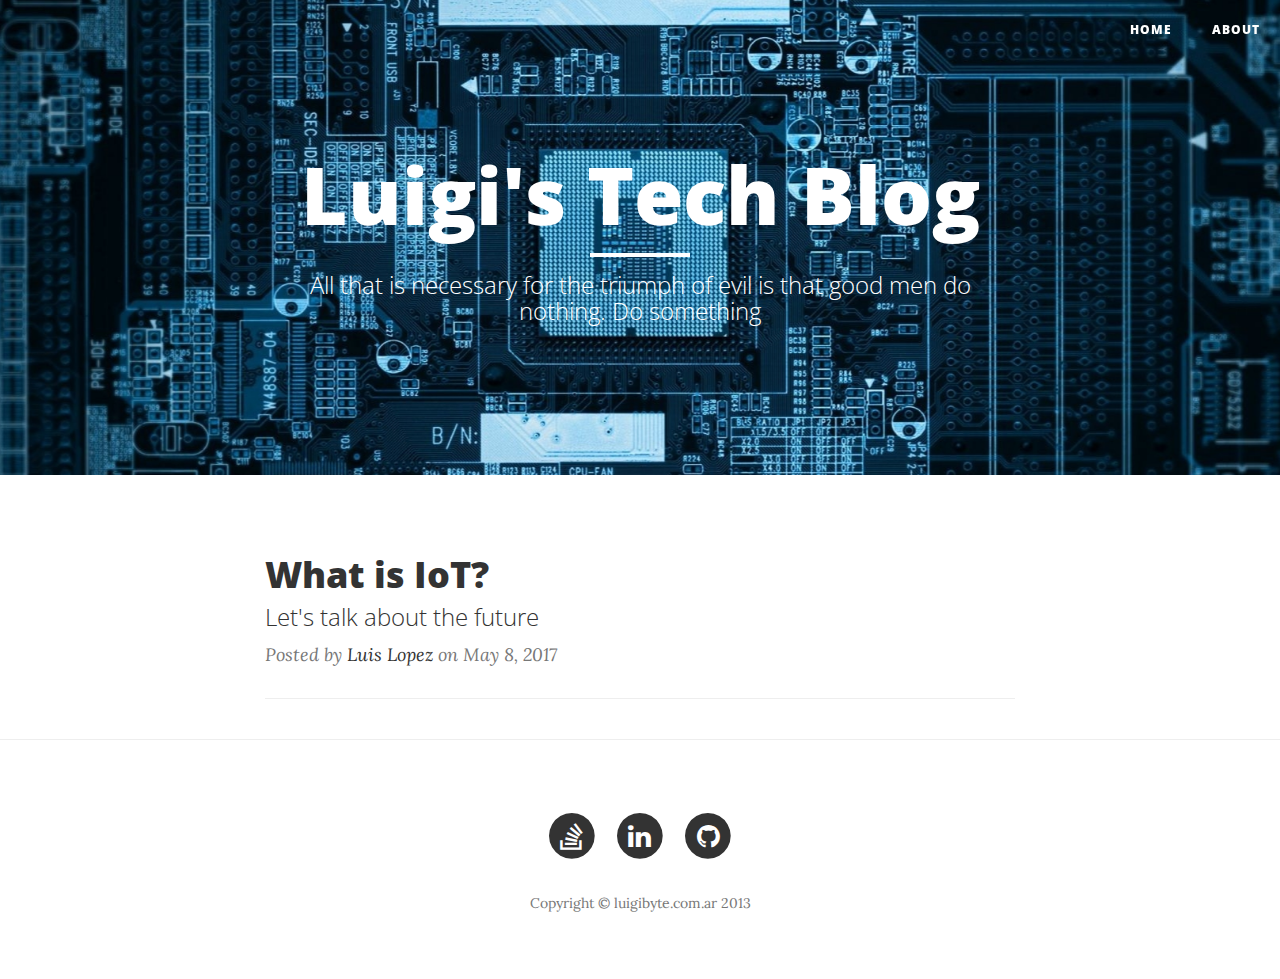
==== index.html @ 179799bd "first commit" ====
<!DOCTYPE html>
<html lang="en">
  <head>
    <meta charset="utf-8">
    <meta http-equiv="X-UA-Compatible" content="IE=edge">
    <meta name="viewport" content="width=device-width, initial-scale=1">
    <meta name="description" content="I’m Luis, a software developer focused on the open source.
">
    <meta name="author" content="Luis Lopez">

    <title>Luigi's Tech Blog</title>

    <!-- Bootstrap Core CSS -->
    <link href="/assets/css/bootstrap.min.css" rel="stylesheet">

    <!-- Theme CSS -->
    <link href="/assets/css/clean-blog.min.css" rel="stylesheet">
    <link rel="shortcut icon" href="/assets/img/favicon.jpg" />

    <!-- Custom Fonts -->
    <link href="/assets/css/font-awesome.min.css" rel="stylesheet" type="text/css">
    <link href='https://fonts.googleapis.com/css?family=Lora:400,700,400italic,700italic' rel='stylesheet' type='text/css'>
    <link href='https://fonts.googleapis.com/css?family=Open+Sans:300italic,400italic,600italic,700italic,800italic,400,300,600,700,800' rel='stylesheet' type='text/css'>

    <!-- HTML5 Shim and Respond.js IE8 support of HTML5 elements and media queries -->
    <!-- WARNING: Respond.js doesn't work if you view the page via file:// -->
    <!--[if lt IE 9]>
      <script src="https://oss.maxcdn.com/libs/html5shiv/3.7.0/html5shiv.js"></script>
      <script src="https://oss.maxcdn.com/libs/respond.js/1.4.2/respond.min.js"></script>
    <![endif]-->

  </head>

  <body>
    <!-- Navigation -->
<nav class="navbar navbar-default navbar-custom navbar-fixed-top">
  <div class="container-fluid">
    <!-- Brand and toggle get grouped for better mobile display -->
    <div class="navbar-header page-scroll">
      <button type="button" class="navbar-toggle" data-toggle="collapse" data-target="#bs-example-navbar-collapse-1">
        <span class="sr-only">Toggle navigation</span>
        Menu <i class="fa fa-bars"></i>
      </button>
    </div>

    <!-- Collect the nav links, forms, and other content for toggling -->
    <div class="collapse navbar-collapse" id="bs-example-navbar-collapse-1">
      <ul class="nav navbar-nav navbar-right">
        <li>
          <a href="/">Home</a>
        </li>
        <li>
          <a href="/about">About</a>
        </li>
      </ul>
    </div>
    <!-- /.navbar-collapse -->
  </div>
  <!-- /.container -->
</nav>

<!-- Page Header -->
<!-- Set your background image for this header on the line below. -->
<header class="intro-header" style="background-image: url('assets/img/home-bg.jpg')">
  <div class="container">
    <div class="row">
      <div class="col-lg-8 col-lg-offset-2 col-md-10 col-md-offset-1">
        <div class="site-heading">
          <h1>Luigi's Tech Blog</h1>
          <hr class="small">
          <span class="subheading">
            All that is necessary for the triumph of evil is that good men do nothing. Do something
          </span>
        </div>
      </div>
    </div>
  </div>
</header>



<!-- Main Content -->
<div class="container">
  <div class="row">
    <div class="col-lg-8 col-lg-offset-2 col-md-10 col-md-offset-1">
      
        <div class="post-preview">
  <a href="/iot/2017/05/08/what-is-iot.html">
    <h2 class="post-title">What is IoT?</h2>
    <h3 class="post-subtitle">Let's talk about the future</h3>
  </a>
  <p class="post-meta">Posted by <a href="/about">Luis Lopez</a> on May 8, 2017</p>
</div>


        <hr>
      
    </div>
  </div>
</div>

<hr>
<!-- Footer -->
<footer>
  <div class="container">
    <div class="row">
      <div class="col-lg-8 col-lg-offset-2 col-md-10 col-md-offset-1">
        <ul class="list-inline text-center">
          <li>
            <a href="http://stackoverflow.com/users/710526/luis-lopez" target="blank">
              <span class="fa-stack fa-lg">
                <i class="fa fa-circle fa-stack-2x"></i>
                <i class="fa fa-stack-overflow fa-stack-1x fa-inverse"></i>
              </span>
            </a>
          </li>
          <li>
            <a href="https://www.linkedin.com/in/luis-lopez-123b642b" target="blank">
              <span class="fa-stack fa-lg">
                <i class="fa fa-circle fa-stack-2x"></i>
                <i class="fa fa-linkedin fa-stack-1x fa-inverse"></i>
              </span>
            </a>
          </li>
          <li>
            <a href="https://github.com/llopez" target="blank">
              <span class="fa-stack fa-lg">
                <i class="fa fa-circle fa-stack-2x"></i>
                <i class="fa fa-github fa-stack-1x fa-inverse"></i>
              </span>
            </a>
          </li>
        </ul>
        <p class="copyright text-muted">Copyright &copy; luigibyte.com.ar 2013</p>
      </div>
    </div>
  </div>
</footer>





    <!-- jQuery -->
    <script src="/assets/js/jquery.min.js"></script>

    <!-- Bootstrap Core JavaScript -->
    <script src="/assets/js/bootstrap.min.js"></script>

    <!-- Contact Form JavaScript -->
    <script src="/assets/js/jqBootstrapValidation.js"></script>
    <script src="/assets/js/contact_me.js"></script>

    <!-- Theme JavaScript -->
    <script src="/assets/js/clean-blog.min.js"></script>

  </body>
</html>
---- assets/css/clean-blog.min.css ----
/*!
 * Start Bootstrap - Clean Blog v3.3.7+1 (http://startbootstrap.com/template-overviews/clean-blog)
 * Copyright 2013-2017 Start Bootstrap
 * Licensed under MIT (https://github.com/BlackrockDigital/startbootstrap/blob/gh-pages/LICENSE)
 */a,body{color:#333}.navbar-custom .nav li a,.navbar-custom .navbar-brand,h1,h2,h3,h4,h5,h6{font-weight:800}.caption,.intro-header .page-heading,.intro-header .site-heading,footer .copyright{text-align:center}body{font-family:Lora,'Times New Roman',serif;font-size:20px;-webkit-tap-highlight-color:#0085A1}.intro-header .page-heading .subheading,.intro-header .post-heading .subheading,.intro-header .site-heading .subheading,.navbar-custom,h1,h2,h3,h4,h5,h6{font-family:'Open Sans','Helvetica Neue',Helvetica,Arial,sans-serif}p{line-height:1.5;margin:30px 0}p a{text-decoration:underline}a:focus,a:hover{color:#0085A1}a img:focus,a img:hover{cursor:zoom-in}blockquote{color:#777;font-style:italic}hr.small{max-width:100px;margin:15px auto;border-width:4px;border-color:#fff}.navbar-custom{position:absolute;top:0;left:0;width:100%;z-index:3}.navbar-custom .navbar-header .navbar-toggle{color:#777;font-weight:800;text-transform:uppercase;font-size:12px}.navbar-custom .nav li a{text-transform:uppercase;font-size:12px;letter-spacing:1px}@media only screen and (min-width:768px){.navbar-custom{background:0 0;border-bottom:1px solid transparent}.navbar-custom .navbar-brand{color:#fff;padding:20px}.navbar-custom .navbar-brand:focus,.navbar-custom .navbar-brand:hover{color:rgba(255,255,255,.8)}.navbar-custom .nav li a{color:#fff;padding:20px}.navbar-custom .nav li a:focus,.navbar-custom .nav li a:hover{color:rgba(255,255,255,.8)}.navbar-custom .nav li ul.dropdown-menu a{color:#333}.navbar-custom .nav li ul.dropdown-menu a:focus,.navbar-custom .nav li ul.dropdown-menu a:hover{color:#0085A1}}@media only screen and (min-width:1170px){.navbar-custom{-webkit-transition:background-color .3s;-moz-transition:background-color .3s;transition:background-color .3s;-webkit-transform:translate3d(0,0,0);-moz-transform:translate3d(0,0,0);-ms-transform:translate3d(0,0,0);-o-transform:translate3d(0,0,0);transform:translate3d(0,0,0);-webkit-backface-visibility:hidden;backface-visibility:hidden}.navbar-custom.is-fixed{position:fixed;top:-61px;background-color:rgba(255,255,255,.9);border-bottom:1px solid #f2f2f2;-webkit-transition:-webkit-transform .3s;-moz-transition:-moz-transform .3s;transition:transform .3s}.navbar-custom.is-fixed .navbar-brand{color:#333}.navbar-custom.is-fixed .navbar-brand:focus,.navbar-custom.is-fixed .navbar-brand:hover{color:#0085A1}.navbar-custom.is-fixed .nav li a{color:#333}.navbar-custom.is-fixed .nav li a:focus,.navbar-custom.is-fixed .nav li a:hover{color:#0085A1}.navbar-custom.is-visible{-webkit-transform:translate3d(0,100%,0);-moz-transform:translate3d(0,100%,0);-ms-transform:translate3d(0,100%,0);-o-transform:translate3d(0,100%,0);transform:translate3d(0,100%,0)}}.intro-header{background:center center no-repeat;-webkit-background-size:cover;-moz-background-size:cover;background-size:cover;-o-background-size:cover;margin-bottom:50px}.intro-header .page-heading,.intro-header .post-heading,.intro-header .site-heading{padding:100px 0 50px;color:#fff}.intro-header .page-heading h1,.intro-header .site-heading h1{margin-top:0;font-size:50px}.intro-header .page-heading .subheading,.intro-header .site-heading .subheading{font-size:24px;line-height:1.1;display:block;font-weight:300;margin:10px 0 0}@media only screen and (min-width:768px){.intro-header .page-heading,.intro-header .post-heading,.intro-header .site-heading{padding:150px 0}.intro-header .page-heading h1,.intro-header .site-heading h1{font-size:80px}}.intro-header .post-heading h1{font-size:35px}.intro-header .post-heading .meta,.intro-header .post-heading .subheading{line-height:1.1;display:block}.intro-header .post-heading .subheading{font-size:24px;margin:10px 0 30px;font-weight:600}.intro-header .post-heading .meta{font-family:Lora,'Times New Roman',serif;font-style:italic;font-weight:300;font-size:20px}.intro-header .post-heading .meta a{color:#fff}@media only screen and (min-width:768px){.intro-header .post-heading h1{font-size:55px}.intro-header .post-heading .subheading{font-size:30px}}.post-preview>a{color:#333}.post-preview>a:focus,.post-preview>a:hover{text-decoration:none;color:#0085A1}.post-preview>a>.post-title{font-size:30px;margin-top:30px;margin-bottom:10px}.post-preview>a>.post-subtitle{margin:0 0 10px;font-weight:300}.post-preview>.post-meta{color:#777;font-size:18px;font-style:italic;margin-top:0}.post-preview>.post-meta>a{text-decoration:none;color:#333}.post-preview>.post-meta>a:focus,.post-preview>.post-meta>a:hover{color:#0085A1;text-decoration:underline}@media only screen and (min-width:768px){.post-preview>a>.post-title{font-size:36px}}.section-heading{font-size:36px;margin-top:60px;font-weight:700}.btn,.pager li>a,.pager li>span{font-family:'Open Sans','Helvetica Neue',Helvetica,Arial,sans-serif;text-transform:uppercase;font-weight:800;letter-spacing:1px}.caption{font-size:14px;padding:10px;font-style:italic;margin:0;display:block;border-bottom-right-radius:5px;border-bottom-left-radius:5px}footer{padding:50px 0 65px}footer .list-inline{margin:0;padding:0}footer .copyright{font-size:14px;margin-bottom:0}.floating-label-form-group{font-size:14px;position:relative;margin-bottom:0;padding-bottom:.5em;border-bottom:1px solid #eee}.floating-label-form-group input,.floating-label-form-group textarea{z-index:1;position:relative;padding-right:0;padding-left:0;border:none;border-radius:0;font-size:1.5em;background:0 0;box-shadow:none!important;resize:none}.floating-label-form-group label{display:block;z-index:0;position:relative;top:2em;margin:0;font-size:.85em;line-height:1.764705882em;vertical-align:middle;vertical-align:baseline;opacity:0;-webkit-transition:top .3s ease,opacity .3s ease;-moz-transition:top .3s ease,opacity .3s ease;-ms-transition:top .3s ease,opacity .3s ease;transition:top .3s ease,opacity .3s ease}.floating-label-form-group::not(:first-child){padding-left:14px;border-left:1px solid #eee}.floating-label-form-group-with-value label{top:0;opacity:1}.floating-label-form-group-with-focus label{color:#0085A1}form .row:first-child .floating-label-form-group{border-top:1px solid #eee}.btn{font-size:14px;border-radius:0;padding:15px 25px}.btn-lg{font-size:16px;padding:25px 35px}.btn-default:focus,.btn-default:hover{background-color:#0085A1;border:1px solid #0085A1;color:#fff}.pager{margin:20px 0 0}.pager li>a,.pager li>span{font-size:14px;padding:15px 25px;background-color:#fff;border-radius:0}.pager li>a:focus,.pager li>a:hover{color:#fff;background-color:#0085A1;border:1px solid #0085A1}.pager .disabled>a,.pager .disabled>a:focus,.pager .disabled>a:hover,.pager .disabled>span{color:#777;background-color:#333;cursor:not-allowed}::-moz-selection{color:#fff;text-shadow:none;background:#0085A1}::selection{color:#fff;text-shadow:none;background:#0085A1}img::selection{color:#fff;background:0 0}img::-moz-selection{color:#fff;background:0 0}
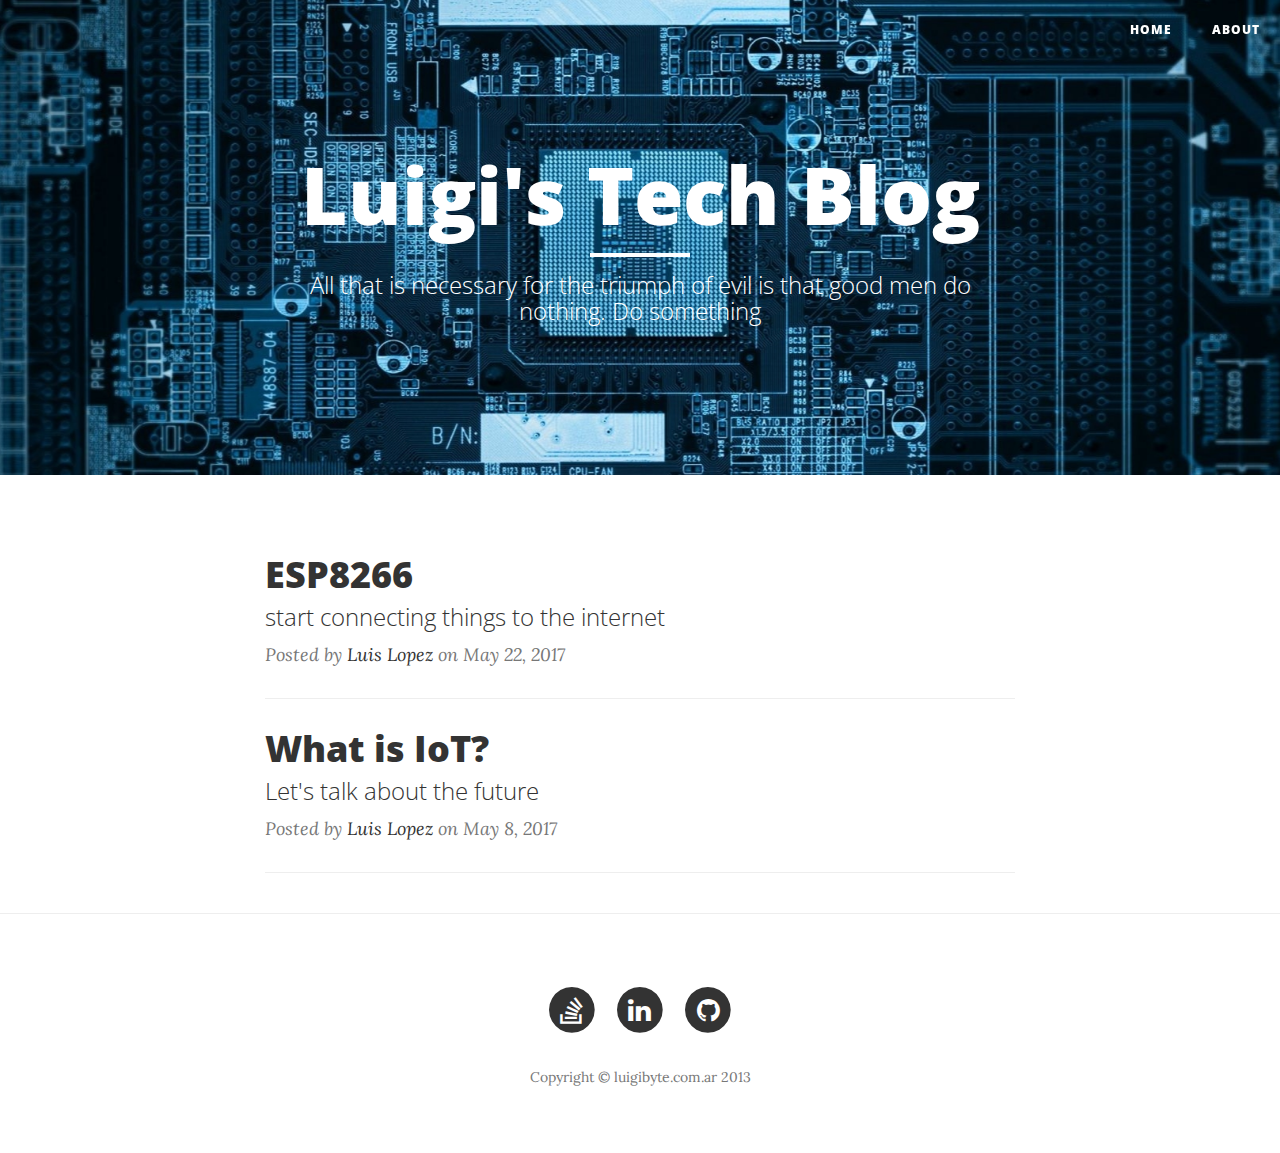
==== commit 0612f0bc: "update post iot and add post esp8266" ====
--- a/index.html
+++ b/index.html
@@ -85,6 +85,17 @@
     <div class="col-lg-8 col-lg-offset-2 col-md-10 col-md-offset-1">
       
         <div class="post-preview">
+  <a href="/iot/2017/05/22/esp8266.html">
+    <h2 class="post-title">ESP8266</h2>
+    <h3 class="post-subtitle">start connecting things to the internet</h3>
+  </a>
+  <p class="post-meta">Posted by <a href="/about">Luis Lopez</a> on May 22, 2017</p>
+</div>
+
+
+        <hr>
+      
+        <div class="post-preview">
   <a href="/iot/2017/05/08/what-is-iot.html">
     <h2 class="post-title">What is IoT?</h2>
     <h3 class="post-subtitle">Let's talk about the future</h3>
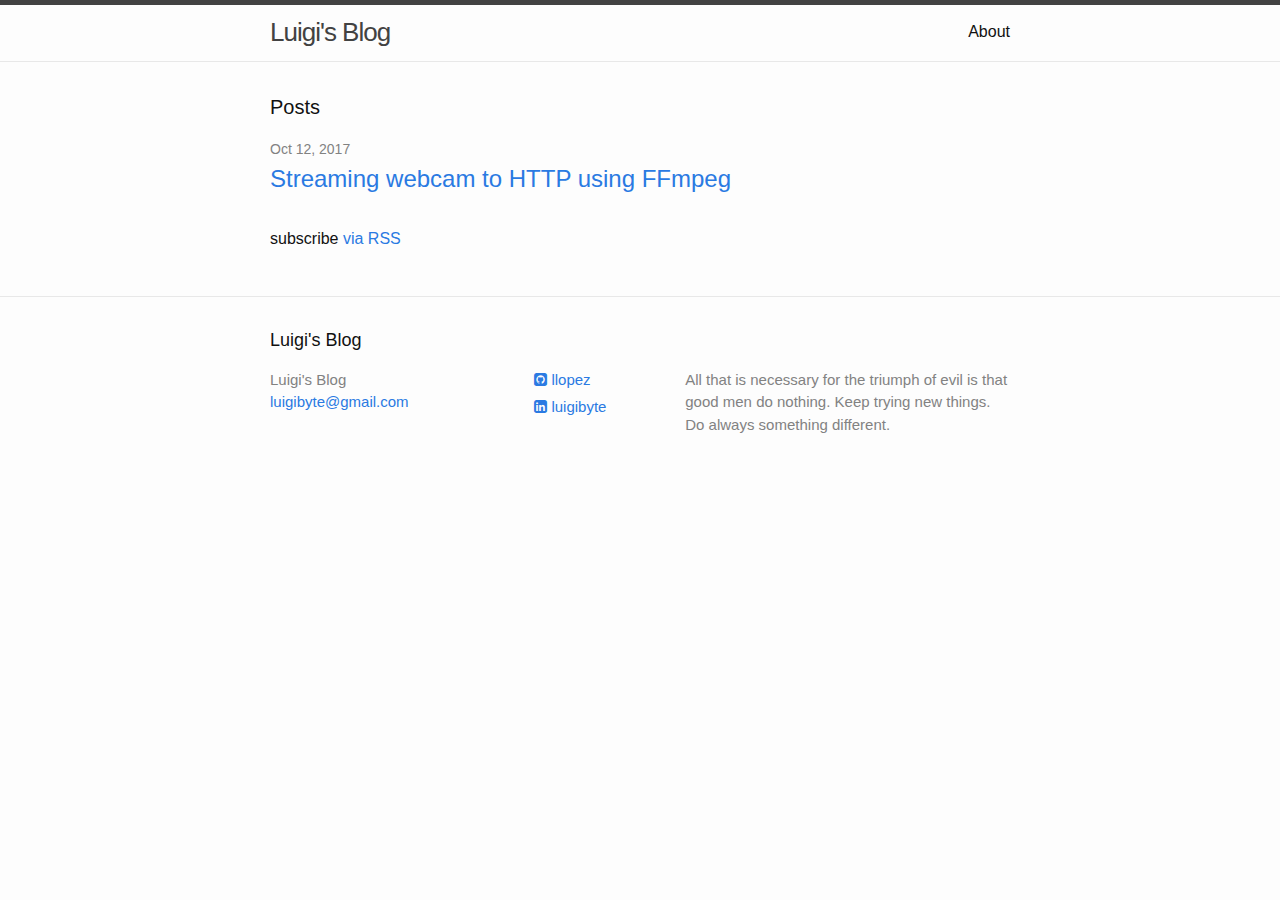
==== commit 6d7d01a5: "new design" ====
--- a/index.html
+++ b/index.html
@@ -1,169 +1,173 @@
 <!DOCTYPE html>
 <html lang="en">
+
   <head>
-    <meta charset="utf-8">
-    <meta http-equiv="X-UA-Compatible" content="IE=edge">
-    <meta name="viewport" content="width=device-width, initial-scale=1">
-    <meta name="description" content="I’m Luis, a software developer focused on the open source.
-">
-    <meta name="author" content="Luis Lopez">
+  <meta charset="utf-8">
+  <meta http-equiv="X-UA-Compatible" content="IE=edge">
+  <meta name="viewport" content="width=device-width, initial-scale=1">
 
-    <title>Luigi's Tech Blog</title>
+  <title>Luigi&#39;s Blog</title>
+  <meta name="description" content="All that is necessary for the triumph of evil is that good men do nothing. Keep trying new things. Do always something different.">
 
-    <!-- Bootstrap Core CSS -->
-    <link href="/assets/css/bootstrap.min.css" rel="stylesheet">
+  <link rel="stylesheet" href="/assets/font-awesome.min.css">
+  <link rel="stylesheet" href="/assets/main.css">
+  <link rel="canonical" href="/">
+  <link rel="alternate" type="application/rss+xml" title="Luigi&#39;s Blog" href="/feed.xml">
+  
+  
+  <script>
+  (function (i, s, o, g, r, a, m) {
+  i['GoogleAnalyticsObject'] = r; i[r] = i[r] || function () {
+    (i[r].q = i[r].q || []).push(arguments)
+  }, i[r].l = 1 * new Date(); a = s.createElement(o),
+    m = s.getElementsByTagName(o)[0]; a.async = 1; a.src = g; m.parentNode.insertBefore(a, m)
+  })(window, document, 'script', 'https://www.google-analytics.com/analytics.js', 'ga');
+  ga('create', 'UA-44815277-1', 'auto');
+  ga('send', 'pageview');
+</script>
+  
+</head>
 
-    <!-- Theme CSS -->
-    <link href="/assets/css/clean-blog.min.css" rel="stylesheet">
-    <link rel="shortcut icon" href="/assets/img/favicon.jpg" />
-
-    <!-- Custom Fonts -->
-    <link href="/assets/css/font-awesome.min.css" rel="stylesheet" type="text/css">
-    <link href='https://fonts.googleapis.com/css?family=Lora:400,700,400italic,700italic' rel='stylesheet' type='text/css'>
-    <link href='https://fonts.googleapis.com/css?family=Open+Sans:300italic,400italic,600italic,700italic,800italic,400,300,600,700,800' rel='stylesheet' type='text/css'>
-
-    <!-- HTML5 Shim and Respond.js IE8 support of HTML5 elements and media queries -->
-    <!-- WARNING: Respond.js doesn't work if you view the page via file:// -->
-    <!--[if lt IE 9]>
-      <script src="https://oss.maxcdn.com/libs/html5shiv/3.7.0/html5shiv.js"></script>
-      <script src="https://oss.maxcdn.com/libs/respond.js/1.4.2/respond.min.js"></script>
-    <![endif]-->
-
-  </head>
 
   <body>
-    <!-- Navigation -->
-<nav class="navbar navbar-default navbar-custom navbar-fixed-top">
-  <div class="container-fluid">
-    <!-- Brand and toggle get grouped for better mobile display -->
-    <div class="navbar-header page-scroll">
-      <button type="button" class="navbar-toggle" data-toggle="collapse" data-target="#bs-example-navbar-collapse-1">
-        <span class="sr-only">Toggle navigation</span>
-        Menu <i class="fa fa-bars"></i>
-      </button>
-    </div>
 
-    <!-- Collect the nav links, forms, and other content for toggling -->
-    <div class="collapse navbar-collapse" id="bs-example-navbar-collapse-1">
-      <ul class="nav navbar-nav navbar-right">
-        <li>
-          <a href="/">Home</a>
-        </li>
-        <li>
-          <a href="/about">About</a>
-        </li>
-      </ul>
-    </div>
-    <!-- /.navbar-collapse -->
-  </div>
-  <!-- /.container -->
-</nav>
+    <header class="site-header" role="banner">
 
-<!-- Page Header -->
-<!-- Set your background image for this header on the line below. -->
-<header class="intro-header" style="background-image: url('assets/img/home-bg.jpg')">
-  <div class="container">
-    <div class="row">
-      <div class="col-lg-8 col-lg-offset-2 col-md-10 col-md-offset-1">
-        <div class="site-heading">
-          <h1>Luigi's Tech Blog</h1>
-          <hr class="small">
-          <span class="subheading">
-            All that is necessary for the triumph of evil is that good men do nothing. Do something
+  <div class="wrapper">
+    
+    
+    <a class="site-title" href="/">Luigi&#39;s Blog</a>
+  
+    
+      <nav class="site-nav">
+        <input type="checkbox" id="nav-trigger" class="nav-trigger" />
+        <label for="nav-trigger">
+          <span class="menu-icon">
+            <svg viewBox="0 0 18 15" width="18px" height="15px">
+              <path fill="#424242" d="M18,1.484c0,0.82-0.665,1.484-1.484,1.484H1.484C0.665,2.969,0,2.304,0,1.484l0,0C0,0.665,0.665,0,1.484,0 h15.031C17.335,0,18,0.665,18,1.484L18,1.484z"/>
+              <path fill="#424242" d="M18,7.516C18,8.335,17.335,9,16.516,9H1.484C0.665,9,0,8.335,0,7.516l0,0c0-0.82,0.665-1.484,1.484-1.484 h15.031C17.335,6.031,18,6.696,18,7.516L18,7.516z"/>
+              <path fill="#424242" d="M18,13.516C18,14.335,17.335,15,16.516,15H1.484C0.665,15,0,14.335,0,13.516l0,0 c0-0.82,0.665-1.484,1.484-1.484h15.031C17.335,12.031,18,12.696,18,13.516L18,13.516z"/>
+            </svg>
           </span>
+        </label>
+
+        <div class="trigger">
+          
+            
+            
+          
+            
+            
+            <a class="page-link" href="/about/">About</a>
+            
+          
+            
+            
+          
+            
+            
+          
+            
+            
+          
+            
+            
+          
+            
+            
+          
         </div>
-      </div>
-    </div>
+      </nav>
+    
   </div>
 </header>
 
 
+    <main class="page-content" aria-label="Content">
+      <div class="wrapper">
+        <div class="home">
 
-<!-- Main Content -->
-<div class="container">
-  <div class="row">
-    <div class="col-lg-8 col-lg-offset-2 col-md-10 col-md-offset-1">
-      
-        <div class="post-preview">
-  <a href="/iot/2017/05/22/esp8266.html">
-    <h2 class="post-title">ESP8266</h2>
-    <h3 class="post-subtitle">start connecting things to the internet</h3>
-  </a>
-  <p class="post-meta">Posted by <a href="/about">Luis Lopez</a> on May 22, 2017</p>
+  <h1 class="page-heading">Posts</h1>
+  
+  
+
+
+  <ul class="post-list">
+    
+      <li>
+        
+        <span class="post-meta">Oct 12, 2017</span>
+
+        <h2>
+          <a class="post-link" href="/streaming/2017/10/12/streaming-webcam-to-http-using-ffmpeg.html">Streaming webcam to HTTP using FFmpeg</a>
+        </h2>
+      </li>
+    
+  </ul>
+
+  <p class="rss-subscribe">subscribe <a href="/feed.xml">via RSS</a></p>
+
 </div>
 
+      </div>
+    </main>
 
-        <hr>
-      
-        <div class="post-preview">
-  <a href="/iot/2017/05/08/what-is-iot.html">
-    <h2 class="post-title">What is IoT?</h2>
-    <h3 class="post-subtitle">Let's talk about the future</h3>
-  </a>
-  <p class="post-meta">Posted by <a href="/about">Luis Lopez</a> on May 8, 2017</p>
-</div>
+    <footer class="site-footer">
 
+  <div class="wrapper">
 
-        <hr>
-      
-    </div>
-  </div>
-</div>
+    <h2 class="footer-heading">Luigi&#39;s Blog</h2>
 
-<hr>
-<!-- Footer -->
-<footer>
-  <div class="container">
-    <div class="row">
-      <div class="col-lg-8 col-lg-offset-2 col-md-10 col-md-offset-1">
-        <ul class="list-inline text-center">
+    <div class="footer-col-wrapper">
+      <div class="footer-col footer-col-1">
+        <ul class="contact-list">
           <li>
-            <a href="http://stackoverflow.com/users/710526/luis-lopez" target="blank">
-              <span class="fa-stack fa-lg">
-                <i class="fa fa-circle fa-stack-2x"></i>
-                <i class="fa fa-stack-overflow fa-stack-1x fa-inverse"></i>
-              </span>
-            </a>
-          </li>
-          <li>
-            <a href="https://www.linkedin.com/in/luis-lopez-123b642b" target="blank">
-              <span class="fa-stack fa-lg">
-                <i class="fa fa-circle fa-stack-2x"></i>
-                <i class="fa fa-linkedin fa-stack-1x fa-inverse"></i>
-              </span>
-            </a>
-          </li>
+            
+              Luigi&#39;s Blog
+            
+            </li>
+            
+            <li><a href="mailto:luigibyte@gmail.com">luigibyte@gmail.com</a></li>
+            
+        </ul>
+      </div>
+
+      <div class="footer-col footer-col-2">
+        <ul class="social-media-list">
+          
           <li>
             <a href="https://github.com/llopez" target="blank">
-              <span class="fa-stack fa-lg">
-                <i class="fa fa-circle fa-stack-2x"></i>
-                <i class="fa fa-github fa-stack-1x fa-inverse"></i>
-              </span>
-            </a>
+  <i class="fa fa-github-square" aria-hidden="true"></i>
+  <span class="username">llopez</span>
+</a>
+
           </li>
+          
+
+          
+
+          
+          <li>
+            <a href="https://www.linkedin.com/in/luigibyte" target="blank">
+  <i class="fa fa-linkedin-square" aria-hidden="true"></i>
+  <span class="username">luigibyte</span>
+</a>
+
+          </li>
+          
         </ul>
-        <p class="copyright text-muted">Copyright &copy; luigibyte.com.ar 2013</p>
+      </div>
+
+      <div class="footer-col footer-col-3">
+        <p>All that is necessary for the triumph of evil  is that good men do nothing. Keep trying new things.  Do always something different.</p>
       </div>
     </div>
+
   </div>
+
 </footer>
 
 
+  </body>
 
-
-
-    <!-- jQuery -->
-    <script src="/assets/js/jquery.min.js"></script>
-
-    <!-- Bootstrap Core JavaScript -->
-    <script src="/assets/js/bootstrap.min.js"></script>
-
-    <!-- Contact Form JavaScript -->
-    <script src="/assets/js/jqBootstrapValidation.js"></script>
-    <script src="/assets/js/contact_me.js"></script>
-
-    <!-- Theme JavaScript -->
-    <script src="/assets/js/clean-blog.min.js"></script>
-
-  </body>
 </html>
--- a/assets/main.css
+++ b/assets/main.css
@@ -0,0 +1,470 @@
+/**
+ * Reset some basic elements
+ */
+body, h1, h2, h3, h4, h5, h6,
+p, blockquote, pre, hr,
+dl, dd, ol, ul, figure {
+  margin: 0;
+  padding: 0; }
+
+/**
+ * Basic styling
+ */
+body {
+  font: 400 16px/1.5 "Helvetica Neue", Helvetica, Arial, sans-serif;
+  color: #111;
+  background-color: #fdfdfd;
+  -webkit-text-size-adjust: 100%;
+  -webkit-font-feature-settings: "kern" 1;
+  -moz-font-feature-settings: "kern" 1;
+  -o-font-feature-settings: "kern" 1;
+  font-feature-settings: "kern" 1;
+  font-kerning: normal; }
+
+/**
+ * Set `margin-bottom` to maintain vertical rhythm
+ */
+h1, h2, h3, h4, h5, h6,
+p, blockquote, pre,
+ul, ol, dl, figure,
+.highlight {
+  margin-bottom: 15px; }
+
+/**
+ * Images
+ */
+img {
+  max-width: 100%;
+  vertical-align: middle; }
+
+/**
+ * Figures
+ */
+figure > img {
+  display: block; }
+
+figcaption {
+  font-size: 14px; }
+
+/**
+ * Lists
+ */
+ul, ol {
+  margin-left: 30px; }
+
+li > ul,
+li > ol {
+  margin-bottom: 0; }
+
+/**
+ * Headings
+ */
+h1, h2, h3, h4, h5, h6 {
+  font-weight: 400; }
+
+/**
+ * Links
+ */
+a {
+  color: #2a7ae2;
+  text-decoration: none; }
+  a:visited {
+    color: #1756a9; }
+  a:hover {
+    color: #111;
+    text-decoration: underline; }
+  .social-media-list a:hover {
+    text-decoration: none; }
+    .social-media-list a:hover .username {
+      text-decoration: underline; }
+
+/**
+ * Blockquotes
+ */
+blockquote {
+  color: #828282;
+  border-left: 4px solid #e8e8e8;
+  padding-left: 15px;
+  font-size: 18px;
+  letter-spacing: -1px;
+  font-style: italic; }
+  blockquote > :last-child {
+    margin-bottom: 0; }
+
+/**
+ * Code formatting
+ */
+pre,
+code {
+  font-size: 15px;
+  border: 1px solid #e8e8e8;
+  border-radius: 3px;
+  background-color: #eef; }
+
+code {
+  padding: 1px 5px; }
+
+pre {
+  padding: 8px 12px;
+  overflow-x: auto; }
+  pre > code {
+    border: 0;
+    padding-right: 0;
+    padding-left: 0; }
+
+/**
+ * Wrapper
+ */
+.wrapper {
+  max-width: -webkit-calc(800px - (30px * 2));
+  max-width: calc(800px - (30px * 2));
+  margin-right: auto;
+  margin-left: auto;
+  padding-right: 30px;
+  padding-left: 30px; }
+  @media screen and (max-width: 800px) {
+    .wrapper {
+      max-width: -webkit-calc(800px - (30px));
+      max-width: calc(800px - (30px));
+      padding-right: 15px;
+      padding-left: 15px; } }
+
+/**
+ * Clearfix
+ */
+.wrapper:after, .footer-col-wrapper:after {
+  content: "";
+  display: table;
+  clear: both; }
+
+/**
+ * Icons
+ */
+.icon > svg {
+  display: inline-block;
+  vertical-align: middle; }
+  .icon > svg path {
+    fill: #828282; }
+
+.social-media-list .icon {
+  padding-right: 5px; }
+.social-media-list li + li {
+  padding-top: 5px; }
+
+/**
+ * Site header
+ */
+.site-header {
+  border-top: 5px solid #424242;
+  border-bottom: 1px solid #e8e8e8;
+  min-height: 55.95px;
+  position: relative; }
+
+.site-title {
+  font-size: 26px;
+  font-weight: 300;
+  line-height: 54px;
+  letter-spacing: -1px;
+  margin-bottom: 0;
+  float: left; }
+  .site-title, .site-title:visited {
+    color: #424242; }
+
+.site-nav {
+  float: right;
+  line-height: 54px; }
+  .site-nav .nav-trigger {
+    display: none; }
+  .site-nav .menu-icon {
+    display: none; }
+  .site-nav .page-link {
+    color: #111;
+    line-height: 1.5; }
+    .site-nav .page-link:not(:last-child) {
+      margin-right: 20px; }
+  @media screen and (max-width: 600px) {
+    .site-nav {
+      position: absolute;
+      top: 9px;
+      right: 15px;
+      background-color: #fdfdfd;
+      border: 1px solid #e8e8e8;
+      border-radius: 5px;
+      text-align: right; }
+      .site-nav label[for="nav-trigger"] {
+        display: block;
+        float: right;
+        width: 36px;
+        height: 36px;
+        z-index: 2;
+        cursor: pointer; }
+      .site-nav .menu-icon {
+        display: block;
+        float: right;
+        width: 36px;
+        height: 26px;
+        line-height: 0;
+        padding-top: 10px;
+        text-align: center; }
+        .site-nav .menu-icon > svg path {
+          fill: #424242; }
+      .site-nav input ~ .trigger {
+        clear: both;
+        display: none; }
+      .site-nav input:checked ~ .trigger {
+        display: block;
+        padding-bottom: 5px; }
+      .site-nav .page-link {
+        display: block;
+        padding: 5px 10px;
+        margin-left: 20px; }
+        .site-nav .page-link:not(:last-child) {
+          margin-right: 0; } }
+
+/**
+ * Site footer
+ */
+.site-footer {
+  border-top: 1px solid #e8e8e8;
+  padding: 30px 0; }
+
+.footer-heading {
+  font-size: 18px;
+  margin-bottom: 15px; }
+
+.contact-list,
+.social-media-list {
+  list-style: none;
+  margin-left: 0; }
+
+.footer-col-wrapper {
+  font-size: 15px;
+  color: #828282;
+  margin-left: -15px; }
+
+.footer-col {
+  float: left;
+  margin-bottom: 15px;
+  padding-left: 15px; }
+
+.footer-col-1 {
+  width: -webkit-calc(35% - (30px / 2));
+  width: calc(35% - (30px / 2)); }
+
+.footer-col-2 {
+  width: -webkit-calc(20% - (30px / 2));
+  width: calc(20% - (30px / 2)); }
+
+.footer-col-3 {
+  width: -webkit-calc(45% - (30px / 2));
+  width: calc(45% - (30px / 2)); }
+
+@media screen and (max-width: 800px) {
+  .footer-col-1,
+  .footer-col-2 {
+    width: -webkit-calc(50% - (30px / 2));
+    width: calc(50% - (30px / 2)); }
+
+  .footer-col-3 {
+    width: -webkit-calc(100% - (30px / 2));
+    width: calc(100% - (30px / 2)); } }
+@media screen and (max-width: 600px) {
+  .footer-col {
+    float: none;
+    width: -webkit-calc(100% - (30px / 2));
+    width: calc(100% - (30px / 2)); } }
+/**
+ * Page content
+ */
+.page-content {
+  padding: 30px 0; }
+
+.page-heading {
+  font-size: 20px; }
+
+.post-list {
+  margin-left: 0;
+  list-style: none; }
+  .post-list > li {
+    margin-bottom: 30px; }
+
+.post-meta {
+  font-size: 14px;
+  color: #828282; }
+
+.post-link {
+  display: block;
+  font-size: 24px; }
+
+/**
+ * Posts
+ */
+.post-header {
+  margin-bottom: 30px; }
+
+.post-title {
+  font-size: 42px;
+  letter-spacing: -1px;
+  line-height: 1; }
+  @media screen and (max-width: 800px) {
+    .post-title {
+      font-size: 36px; } }
+
+.post-content {
+  margin-bottom: 30px; }
+  .post-content h2 {
+    font-size: 32px; }
+    @media screen and (max-width: 800px) {
+      .post-content h2 {
+        font-size: 28px; } }
+  .post-content h3 {
+    font-size: 26px; }
+    @media screen and (max-width: 800px) {
+      .post-content h3 {
+        font-size: 22px; } }
+  .post-content h4 {
+    font-size: 20px; }
+    @media screen and (max-width: 800px) {
+      .post-content h4 {
+        font-size: 18px; } }
+
+/**
+ * Syntax highlighting styles
+ */
+.highlight {
+  background: #fff; }
+  .highlighter-rouge .highlight {
+    background: #eef; }
+  .highlight .c {
+    color: #998;
+    font-style: italic; }
+  .highlight .err {
+    color: #a61717;
+    background-color: #e3d2d2; }
+  .highlight .k {
+    font-weight: bold; }
+  .highlight .o {
+    font-weight: bold; }
+  .highlight .cm {
+    color: #998;
+    font-style: italic; }
+  .highlight .cp {
+    color: #999;
+    font-weight: bold; }
+  .highlight .c1 {
+    color: #998;
+    font-style: italic; }
+  .highlight .cs {
+    color: #999;
+    font-weight: bold;
+    font-style: italic; }
+  .highlight .gd {
+    color: #000;
+    background-color: #fdd; }
+  .highlight .gd .x {
+    color: #000;
+    background-color: #faa; }
+  .highlight .ge {
+    font-style: italic; }
+  .highlight .gr {
+    color: #a00; }
+  .highlight .gh {
+    color: #999; }
+  .highlight .gi {
+    color: #000;
+    background-color: #dfd; }
+  .highlight .gi .x {
+    color: #000;
+    background-color: #afa; }
+  .highlight .go {
+    color: #888; }
+  .highlight .gp {
+    color: #555; }
+  .highlight .gs {
+    font-weight: bold; }
+  .highlight .gu {
+    color: #aaa; }
+  .highlight .gt {
+    color: #a00; }
+  .highlight .kc {
+    font-weight: bold; }
+  .highlight .kd {
+    font-weight: bold; }
+  .highlight .kp {
+    font-weight: bold; }
+  .highlight .kr {
+    font-weight: bold; }
+  .highlight .kt {
+    color: #458;
+    font-weight: bold; }
+  .highlight .m {
+    color: #099; }
+  .highlight .s {
+    color: #d14; }
+  .highlight .na {
+    color: #008080; }
+  .highlight .nb {
+    color: #0086B3; }
+  .highlight .nc {
+    color: #458;
+    font-weight: bold; }
+  .highlight .no {
+    color: #008080; }
+  .highlight .ni {
+    color: #800080; }
+  .highlight .ne {
+    color: #900;
+    font-weight: bold; }
+  .highlight .nf {
+    color: #900;
+    font-weight: bold; }
+  .highlight .nn {
+    color: #555; }
+  .highlight .nt {
+    color: #000080; }
+  .highlight .nv {
+    color: #008080; }
+  .highlight .ow {
+    font-weight: bold; }
+  .highlight .w {
+    color: #bbb; }
+  .highlight .mf {
+    color: #099; }
+  .highlight .mh {
+    color: #099; }
+  .highlight .mi {
+    color: #099; }
+  .highlight .mo {
+    color: #099; }
+  .highlight .sb {
+    color: #d14; }
+  .highlight .sc {
+    color: #d14; }
+  .highlight .sd {
+    color: #d14; }
+  .highlight .s2 {
+    color: #d14; }
+  .highlight .se {
+    color: #d14; }
+  .highlight .sh {
+    color: #d14; }
+  .highlight .si {
+    color: #d14; }
+  .highlight .sx {
+    color: #d14; }
+  .highlight .sr {
+    color: #009926; }
+  .highlight .s1 {
+    color: #d14; }
+  .highlight .ss {
+    color: #990073; }
+  .highlight .bp {
+    color: #999; }
+  .highlight .vc {
+    color: #008080; }
+  .highlight .vg {
+    color: #008080; }
+  .highlight .vi {
+    color: #008080; }
+  .highlight .il {
+    color: #099; }
